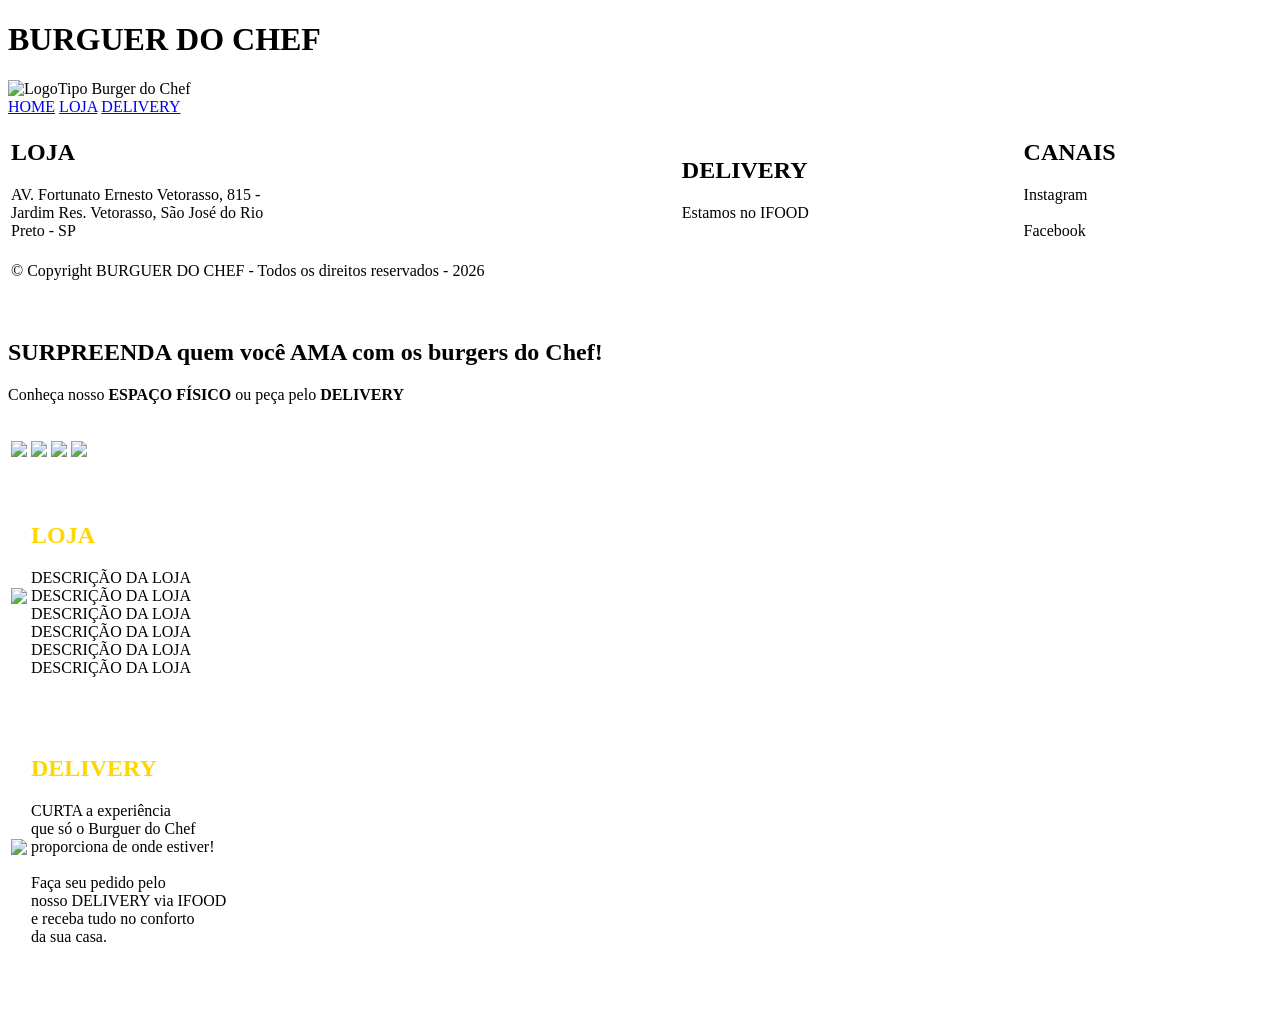
==== index.html @ e820d313 "Add files via upload" ====
<!DOCTYPE html>
<html lang="pt-br">
<head>
    <meta charset="UTF-8">
    <meta name="viewport" content="width=device-width, initial-scale=1.0">
    <title>Burger do Chef</title>
</head>

<body style="background-color: white;">

     <!-- HEADER -->
    <div id="header"></div>

    <!-- FOOTER -->
    <div id="footer"></div>

    <script src="script.js"></script>

    <br><br>

        <h2>
            SURPREENDA quem você <b>AMA</b> com os <b>burgers do Chef!</b>
        </h2>

        <p>
            Conheça nosso <b>ESPAÇO FÍSICO</b> ou peça pelo <b>DELIVERY</b>
        </p>

        <br>

        <table>
            <tr>

                <td>
                    <img src="images/batatafrita.jpeg" width="180">
                </td>

                <td>
                    <img src="images/cebolascrocantes.jpeg" width="205">
                </td>

                <td>
                    <img src="burger2.jpg" width="150">
                </td>

                <td>
                    <img src="batata.jpg" width="150">
                </td>

            </tr>
        </table>

    <br><br>

    <table >

        <tr>

            <!-- FOTO -->
            <td>
                <img src="images/loja_espaco_interno.jpeg" width="250">
            </td>

            <!-- TEXTO -->
            <td>

                <font color="gold">

                    <h2>LOJA</h2>
                </font>

                <font color="black">

                    <p>
                        DESCRIÇÃO DA LOJA <br>
                        DESCRIÇÃO DA LOJA <br>
                        DESCRIÇÃO DA LOJA <br>
                        DESCRIÇÃO DA LOJA <br>
                        DESCRIÇÃO DA LOJA <br>
                        DESCRIÇÃO DA LOJA <br>
                    </p>

                </font>

            </td>

        </tr>

    </table>

      <br><br>

    <table >

        <tr>

            <!-- FOTO -->
            <td>
                <img src="images/embalagem_delivery.jpg" width="250">
            </td>

            <!-- TEXTO -->
            <td>

                <font color="gold">

                    <h2>DELIVERY</h2>
                </font>

                <font color="black">

                     <p>
                        CURTA a experiência <br>
                        que só o Burguer do Chef <br>
                        proporciona de onde estiver! <br><br>

                        Faça seu pedido pelo <br>
                        nosso DELIVERY via IFOOD <br>
                        e receba tudo no conforto <br>
                        da sua casa.
                    </p>

                </font>

            </td>

        </tr>

    </table>

        <br><br><br>

   



















     
        
   



</body>
</html>
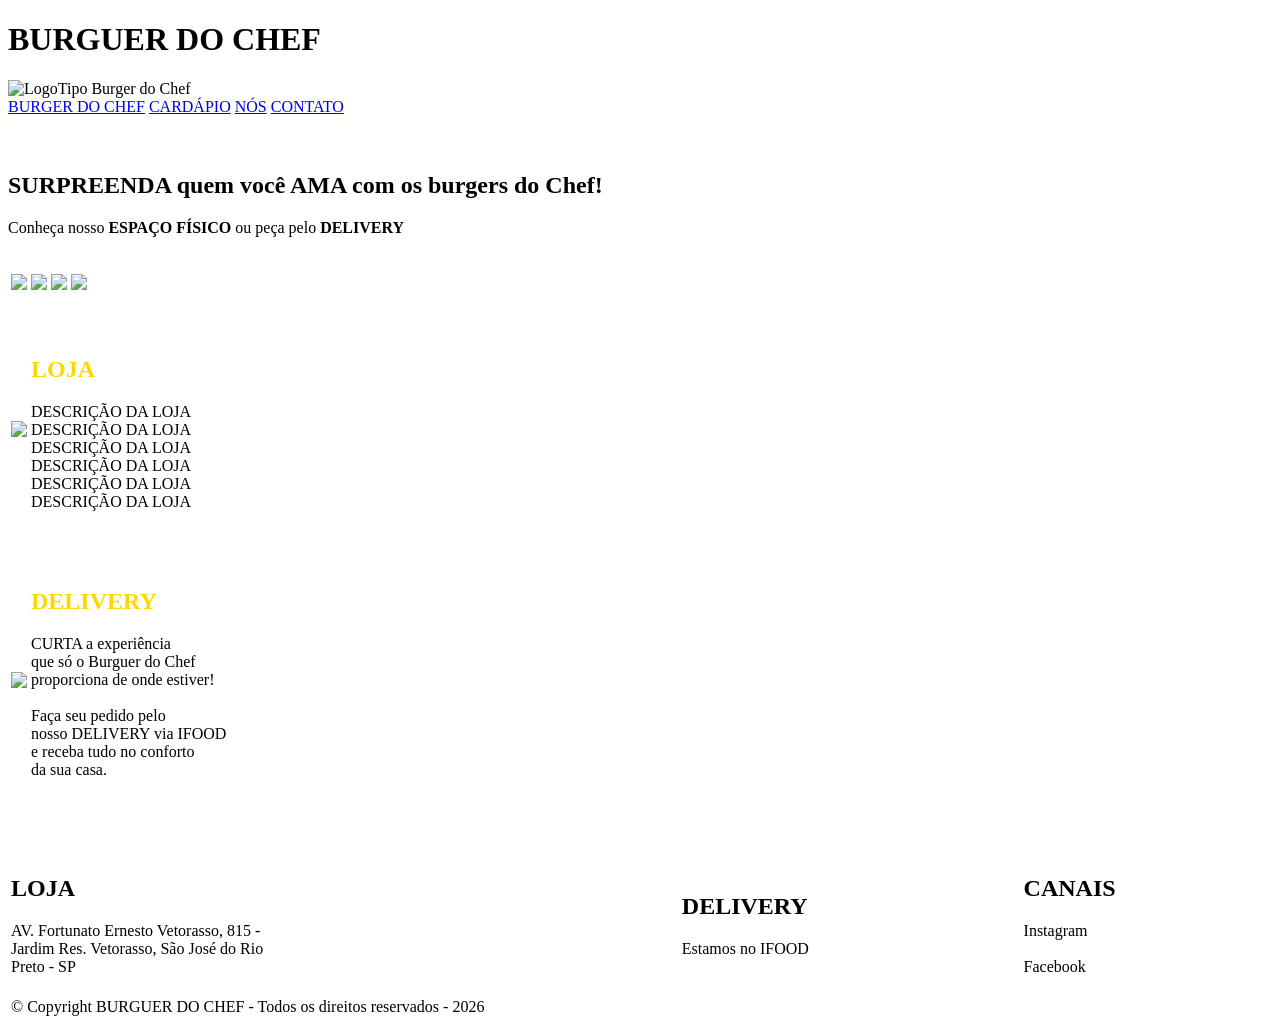
==== commit a6bae3de: "Add files via upload" ====
--- a/index.html
+++ b/index.html
@@ -11,9 +11,7 @@
      <!-- HEADER -->
     <div id="header"></div>
 
-    <!-- FOOTER -->
-    <div id="footer"></div>
-
+  
     <script src="script.js"></script>
 
     <br><br>
@@ -130,29 +128,10 @@
 
         <br><br><br>
 
-   
 
+      <!-- FOOTER -->
+    <div id="footer"></div>
 
-
-
-
-
-
-
-
-
-
-
-
-
-
-
-
-
-
-     
-        
-   
 
 
 
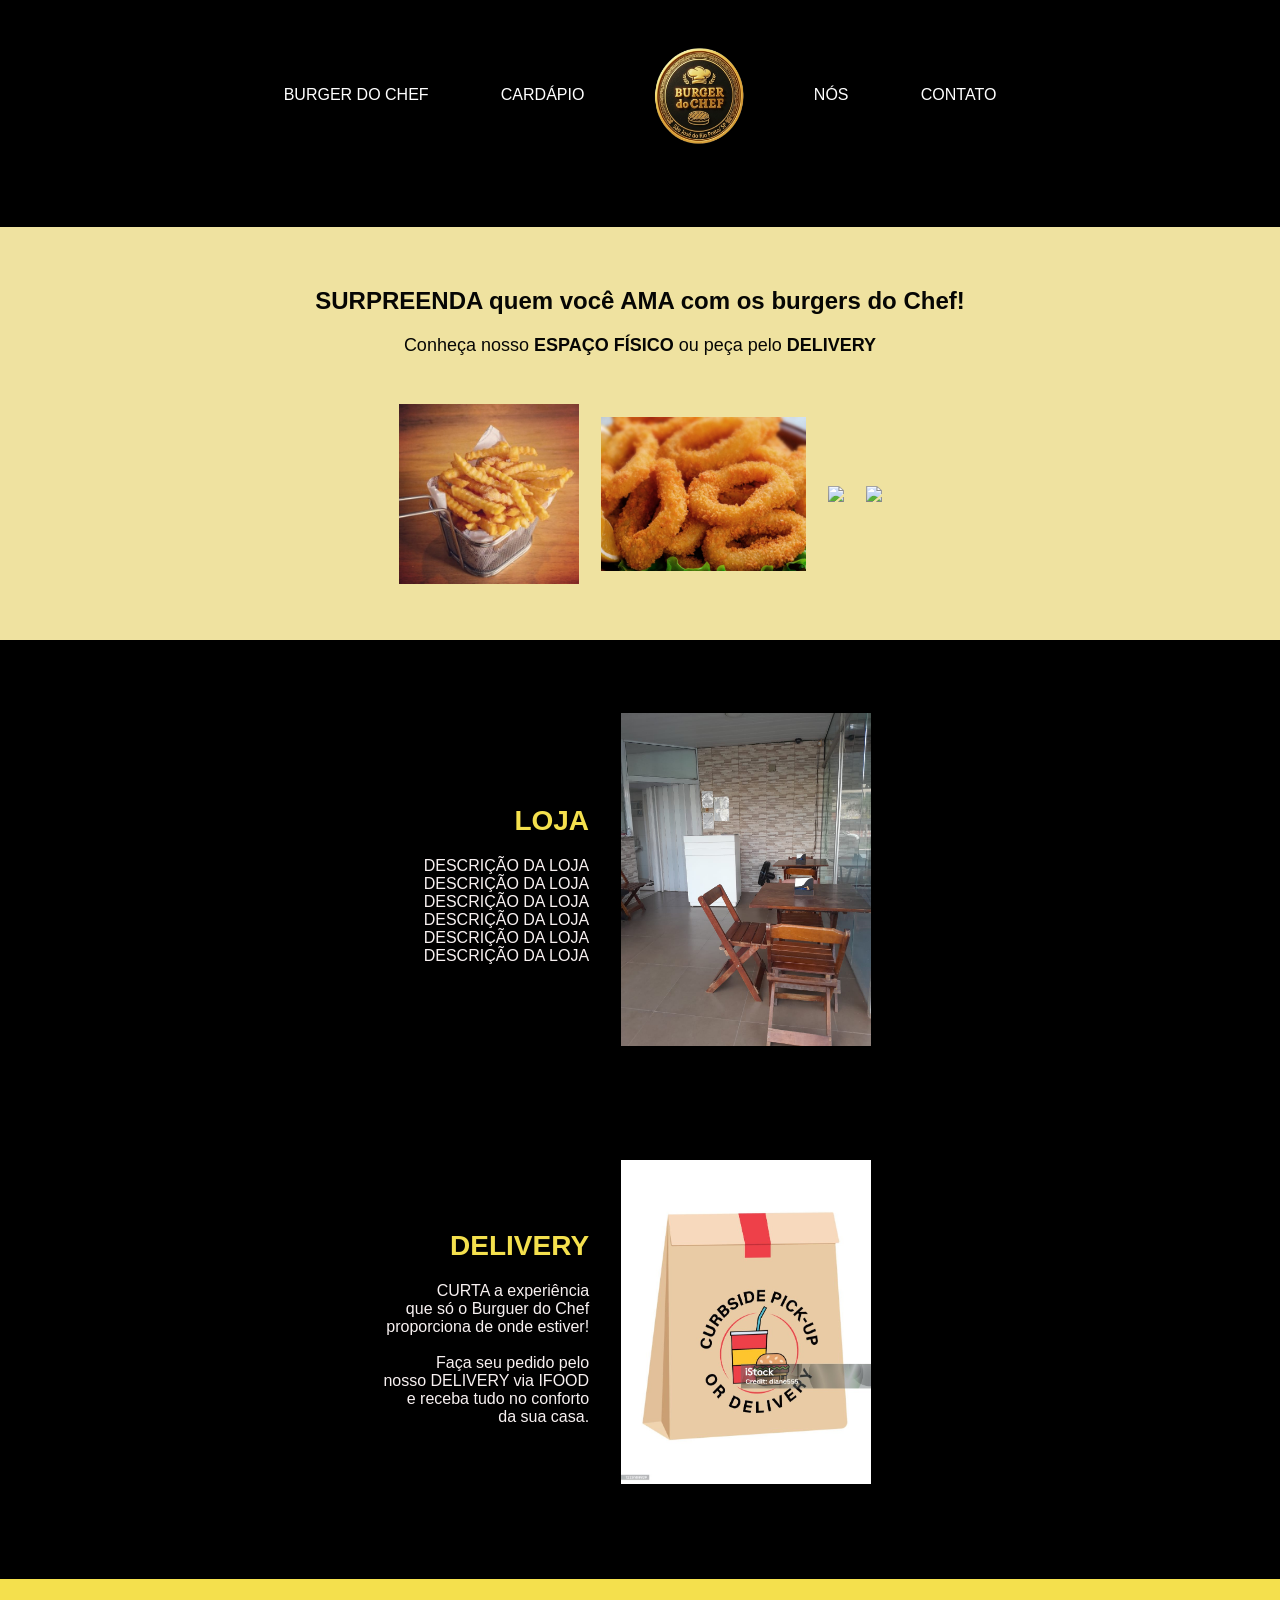
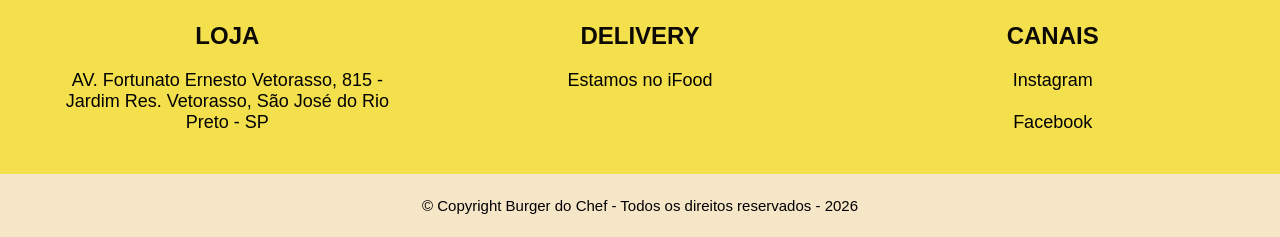
==== commit d635c9b8: "Add files via upload" ====
--- a/index.html
+++ b/index.html
@@ -4,70 +4,73 @@
     <meta charset="UTF-8">
     <meta name="viewport" content="width=device-width, initial-scale=1.0">
     <title>Burger do Chef</title>
+
+        <!-- essa página usará style.css -->
+
+    <link rel="stylesheet" href="style.css">
 </head>
 
-<body style="background-color: white;">
+<body >
 
+ 
      <!-- HEADER -->
     <div id="header"></div>
+
+       <img src="images/chef-cozinhando-carne.jpg" alt="">
+
 
   
     <script src="script.js"></script>
 
     <br><br>
 
-        <h2>
-            SURPREENDA quem você <b>AMA</b> com os <b>burgers do Chef!</b>
-        </h2>
-
-        <p>
-            Conheça nosso <b>ESPAÇO FÍSICO</b> ou peça pelo <b>DELIVERY</b>
-        </p>
-
-        <br>
-
-        <table>
-            <tr>
-
-                <td>
-                    <img src="images/batatafrita.jpeg" width="180">
-                </td>
-
-                <td>
-                    <img src="images/cebolascrocantes.jpeg" width="205">
-                </td>
-
-                <td>
-                    <img src="burger2.jpg" width="150">
-                </td>
-
-                <td>
-                    <img src="batata.jpg" width="150">
-                </td>
-
-            </tr>
-        </table>
+        <!-- div agrupa tudo -->
+        <div class="banner">
+    
+            <h2>
+                SURPREENDA quem você <b>AMA</b> com os <b>burgers do Chef!</b>
+            </h2>
+    
+            <p>
+                Conheça nosso <b>ESPAÇO FÍSICO</b> ou peça pelo <b>DELIVERY</b>
+            </p>
+    
+            <br>
+    
+            <table class="banner-imagens">
+                <tr>
+    
+                    <td>
+                        <img src="images/batatafrita.jpeg" width="180">
+                    </td>
+    
+                    <td>
+                        <img src="images/cebolascrocantes.jpeg" width="205">
+                    </td>
+    
+                    <td>
+                        <img src="burger2.jpg" width="150">
+                    </td>
+    
+                    <td>
+                        <img src="batata.jpg" width="150">
+                    </td>
+    
+                </tr>
+            </table >
+        </div>
 
     <br><br>
 
-    <table >
+    <table class="secao-info" >
 
         <tr>
 
-            <!-- FOTO -->
-            <td>
-                <img src="images/loja_espaco_interno.jpeg" width="250">
-            </td>
 
             <!-- TEXTO -->
-            <td>
-
-                <font color="gold">
+            <td class="texto-info">
 
                     <h2>LOJA</h2>
-                </font>
-
-                <font color="black">
 
                     <p>
                         DESCRIÇÃO DA LOJA <br>
@@ -78,8 +81,11 @@
                         DESCRIÇÃO DA LOJA <br>
                     </p>
 
-                </font>
+            </td>
 
+            <!-- FOTO -->
+            <td >
+                <img src="images/loja_espaco_interno.jpeg" width="250">
             </td>
 
         </tr>
@@ -88,24 +94,15 @@
 
       <br><br>
 
-    <table >
+    <table class="secao-info">
 
         <tr>
 
-            <!-- FOTO -->
-            <td>
-                <img src="images/embalagem_delivery.jpg" width="250">
-            </td>
+            <!-- TEXTO -->
+            <td class="texto-info">
 
-            <!-- TEXTO -->
-            <td>
-
-                <font color="gold">
 
                     <h2>DELIVERY</h2>
-                </font>
-
-                <font color="black">
 
                      <p>
                         CURTA a experiência <br>
@@ -118,9 +115,14 @@
                         da sua casa.
                     </p>
 
-                </font>
 
             </td>
+
+              <!-- FOTO -->
+            <td>
+                <img src="images/embalagem_delivery.jpg" width="250">
+            </td>
+
 
         </tr>
 
--- a/style.css
+++ b/style.css
@@ -0,0 +1,592 @@
+/* base do site */
+
+body{
+
+ 
+    /* remove a margem automática do navegador */
+    margin:0;
+    /* cor de fundo */
+    background-color:black;
+
+    /* define a fonte do site */
+    font-family:Arial, sans-serif;
+}
+
+/* cabeçalho */
+header{
+
+    /* fundo preto */
+     background-color:black;
+    
+    /* espaço interno */
+     padding:25px;
+}
+
+/* menu */
+/* nav a = seleciona TODOS os links do menu */
+/* nav a = ESTILO PADR]AO DOS LINKS */
+nav a{
+    /* texto branco */
+    color:white;
+    
+    /* remove o sublinhado */
+    text-decoration:none;
+    
+    /* cria espaçamento entre os links */
+    margin:25px;
+}
+
+
+/* na a:visited = CONTROLA LINKS JÁ CLICADOS - SEM ISSO O NAVEGADOR DEIXA ROXO */
+
+nav a:visited{
+
+    color:white;
+
+    text-decoration:none;
+}
+
+/* nav a:hover = QUANDO O MOUSE PASSA EM CIMA */
+nav a:hover{
+    
+
+    color:gold;
+
+    text-decoration:none;
+}
+
+/* logo */
+nav img{
+    
+     width:135px;
+
+    /* alinha a imagem com o texto */
+    vertical-align:middle;
+
+}
+
+/* centralizando o header */
+/* centraliza tabelas */
+table{
+    margin:auto;
+}
+
+/* títulos */
+h1{
+    color:gold;
+}
+
+h2{
+    color:gold;
+}
+
+/* parágrafos */
+p{
+    color:white;
+    font-size:18px;
+}
+
+
+
+/* Centraliza: links; imagem; todo conteúdo do nav */
+.menu{
+
+    text-align:center;
+}
+
+/* footer principal*/
+.footer-principal{
+
+    background-color:#f4e04d;
+    width: 100%;
+    padding:20px;
+}
+
+/* textos do footer */
+/* títulos h2 */
+.footer-principal h2{
+
+    color:rgb(13, 10, 3);
+}
+
+/* paragráfos */
+.footer-principal p{
+
+    color:black;
+}
+
+/* células td do footer */
+.footer-principal td{
+
+    text-align:center;
+
+    /* cada coluna ocupará 33% da largura */
+    /* as seções ficarão distribuídas corretamente */
+    width: 33%;
+    vertical-align:top;
+
+}
+
+
+/* A parte do copyright ficará: bege claro; separada visualmente do footer */
+.copyright{
+
+    background-color:#f5e6c8;
+    width:100%;
+    padding:20px;
+    font-size: 15px;
+}
+
+/* células do copyright*/
+.copyright td{
+    
+    text-align:center;
+
+}
+
+.banner{
+
+    background-color: #efe2a0;
+
+    text-align:center;
+
+    padding:40px;
+}
+
+.banner h2{
+
+    color: #060604;
+
+
+}
+
+.banner p{
+
+    color: #060604;
+
+}
+
+
+.banner-imagens{
+
+    /* margin:auto = faz o navegador calcular automaticamente as margens disponíveis */
+    margin:auto;
+}
+
+/* conteúdos dentro das células td */
+.banner-imagens td{
+
+    text-align:center;
+
+    padding:10px;
+}
+
+
+/* seção completa (tabela da loja, delivery etc.) */
+.secao-info{
+
+    /* margem externa:
+       40px em cima/baixo
+       auto nas laterais = centraliza a tabela */
+    margin:20px auto;
+
+    /* largura da seção:
+       ocupará 55% da largura da tela */
+    width:55%;
+
+}
+
+/* estiliza todas as células td dentro da seção */
+.secao-info td{
+
+    /* espaço interno da célula:
+       cria respiro entre texto e imagem */
+    padding:15px;
+
+    /* alinhamento vertical:
+       centraliza o conteúdo no meio da célula */
+    vertical-align:middle;
+}
+
+/* estiliza a coluna do texto */
+.texto-info{
+
+    /* alinha o texto para a direita,
+       como no layout de referência */
+    text-align:right;
+
+    /* largura da coluna de texto */
+    width:45%;
+}
+
+/* estiliza os títulos h2 dentro do texto */
+.texto-info h2{
+
+    /* cor do título */
+    color:#f4e04d;
+
+    /* tamanho da fonte */
+    font-size:28px;
+
+    /* margem inferior:
+       cria espaço entre o título e o parágrafo */
+    margin-bottom:20px;
+}
+
+/* estiliza os parágrafos da seção */
+.texto-info p{
+
+    /* cor do texto */
+    color:rgb(248, 241, 241);
+
+    /* tamanho da fonte */
+    font-size:16px;
+
+}
+
+/* personalizações exclusivas da página contato */
+.contato-info{
+
+    width: 100%;
+    background-color: #efe2a0;
+
+    
+}
+
+.contato-info h2{
+
+    color:#91751c;
+}
+
+.contato-info p{
+
+    color:black;
+}
+
+
+.titulo-cardapio{
+
+    /* define a largura da faixa do título:
+       ocupará 70% da tela */
+    width:70%;
+
+    /* margem externa:
+       40px em cima
+       auto = centraliza horizontalmente
+       30px embaixo */
+    margin:40px auto 30px auto;
+
+    background-color:#e9d432;
+}
+
+/* estiliza o conteúdo td dentro do título */
+.titulo-cardapio h2{
+
+    color:black;
+
+    font-size:26px;
+
+    /* deixa o texto em negrito */
+    font-weight:bold;
+
+    padding:15px;
+
+    text-align:left;
+}
+
+/* tabela dos produtos */
+.cardapio-produtos{
+
+    /* largura da tabela:
+       ocupará 70% da tela */
+    width:70%;
+
+    /* centraliza a tabela na página
+       e cria 50px abaixo */
+    margin:0 auto 50px auto;
+
+    /* cria espaço entre as células */
+    border-spacing:30px;
+}
+
+/* cada produto (cada célula td */
+.cardapio-produtos td{
+
+    /* cada produto ocupará 1/3 da linha
+       (máximo 3 produtos por linha) */
+    width:33%;
+
+    /* alinha o conteúdo no topo da célula */
+    vertical-align:top;
+}
+
+
+/* imagens dos produtos */
+.cardapio-produtos img{
+
+    /* faz a imagem ocupar toda a largura
+       disponível da célula */
+    width:100%;
+
+    /* altura fixa para padronizar */
+    height:200px;
+
+    /* ajusta a imagem sem deformar */
+    object-fit:cover;
+}
+
+
+.cardapio-produtos p{
+
+    color:white;
+
+    font-size:16px;
+
+    /* alinhamento do texto */
+    text-align:left;
+}
+
+/* seção do cardápio atualizado */
+.linktree-cardapio{
+
+
+    background-color:#ffe15d;
+
+    text-align:center;
+
+    /* espaço interno:
+       60px em cima/baixo
+       20px laterais */
+    padding:30px 20px;
+}
+
+
+.linktree-cardapio h2{
+
+    color:#050502;
+
+    font-size:20px;
+
+    /* negrito */
+    font-weight:bold;
+
+    /* remove margens padrão */
+    margin:0 0 20px 0;
+}
+
+/* texto da descrição */
+.linktree-cardapio p{
+
+    color:#000000;
+
+    font-size:15px;
+
+    /* espaço abaixo do texto */
+    margin-bottom:30px;
+}
+
+
+/* botão */
+.linktree-cardapio button{
+
+
+    background-color:rgb(0, 0, 0);
+
+
+    color:#ffe15d;
+
+    /* remove borda padrão */
+    border:none;
+
+    padding:18px 35px;
+
+    font-size:15px;
+
+    /* negrito */
+    font-weight:bold;
+
+    /* deixa o cursor de mãozinha */
+    cursor:pointer;
+
+    /* cantos arredondados */
+    border-radius:10px;
+}
+
+
+
+/* efeito ao passar o mouse */
+.linktree-cardapio button:hover{
+
+    background-color:#f6f5c1;
+}
+
+/* títulos das seções da página (nossa história e antes do burger do chef) */
+.titulo-nos{
+
+    /* centraliza o texto */
+    text-align:center;
+
+    /* cor do texto */
+    color:#f4e04d;
+
+    /* tamanho da fonte */
+    font-size:36px;
+
+    /* espaço abaixo do título */
+    margin-bottom:50px;
+}
+
+/* seções com texto + imagem */
+.secao-revista{
+
+    /* largura da tabela */
+    width:70%;
+
+    /* centraliza a seção */
+    margin:40px auto;
+}
+
+/* células da seção */
+.secao-revista td{
+
+    /* cada lado ocupará metade da seção */
+    width:50%;
+
+    /* espaço interno */
+    padding:25px;
+
+    /* centraliza verticalmente */
+    vertical-align:middle;
+}
+
+
+/* imagens das seções  */
+.secao-revista img{
+
+    /* ocupa toda a célula */
+    width:100%;
+    
+        /* altura fixa para padronizar */
+    height:356px;
+
+    /* ajusta a imagem sem deformar */
+    object-fit:cover;
+}
+
+
+/* regra específica da imagem da terceira seção */
+
+.secao-revista img.imagem-historia{
+    width:100%;
+    height:500px;
+    object-fit:cover;
+    object-position:center;
+}
+
+/* textos da história */
+.texto-revista{
+
+    /* alinhamento do texto */
+    text-align:right;
+}
+
+/* subtítulos internos das seções */
+.texto-revista h3{
+
+    /* cor do texto */
+    color:#f3db05;
+
+    /* tamanho da fonte */
+    font-size:30px;
+}
+
+/* parágrafos da história */
+.texto-revista p{
+
+    /* cor do texto */
+    color:#ffffff;
+
+    /* tamanho da fonte */
+    font-size:18px;
+}
+
+/* galeria de fotos */
+.galeria-nos{
+
+    /* largura da galeria */
+    width:70%;
+
+    /* centraliza a tabela */
+    margin:20px auto;
+
+    /* espaço entre as imagens */
+    border-spacing:30px;
+}
+
+/* células da galeria */
+.galeria-nos td{
+
+    /* cada imagem ocupa metade da linha */
+    width:50%;
+}
+
+/* imagens da galeria */
+.galeria-nos img{
+
+    /* largura total da célula */
+    width:100%;
+
+    /* altura fixa */
+    height:260px;
+
+    /* ajusta sem deformar */
+    object-fit:cover;
+}
+
+
+
+/* frase de impacto */
+.frase-nos{
+
+    /* ocupa toda a largura */
+    width:100%;
+
+    /* cor de fundo */
+    background-color:#ddcd80;
+     
+    /* coloca texto e imagem lado a lado */
+    display:flex;
+
+     /* centraliza horizontalmente, alinha logo com o texto */
+     align-items:center;
+     
+    justify-content:center;
+
+    /* espaço entre texto e logo */
+    gap:30px;
+
+    /* espaço interno */
+    padding:60px 20px;
+
+    /*margem superior e inferior */
+    margin-top:60px auto;
+}
+
+
+/* texto */
+.frase-nos p{
+
+    font-size:24px;
+    color:black;
+ 
+}
+
+
+/* logo */
+.frase-nos img{
+
+    width:150px;
+    /* mantém proporção */
+    height: 150px;
+
+}
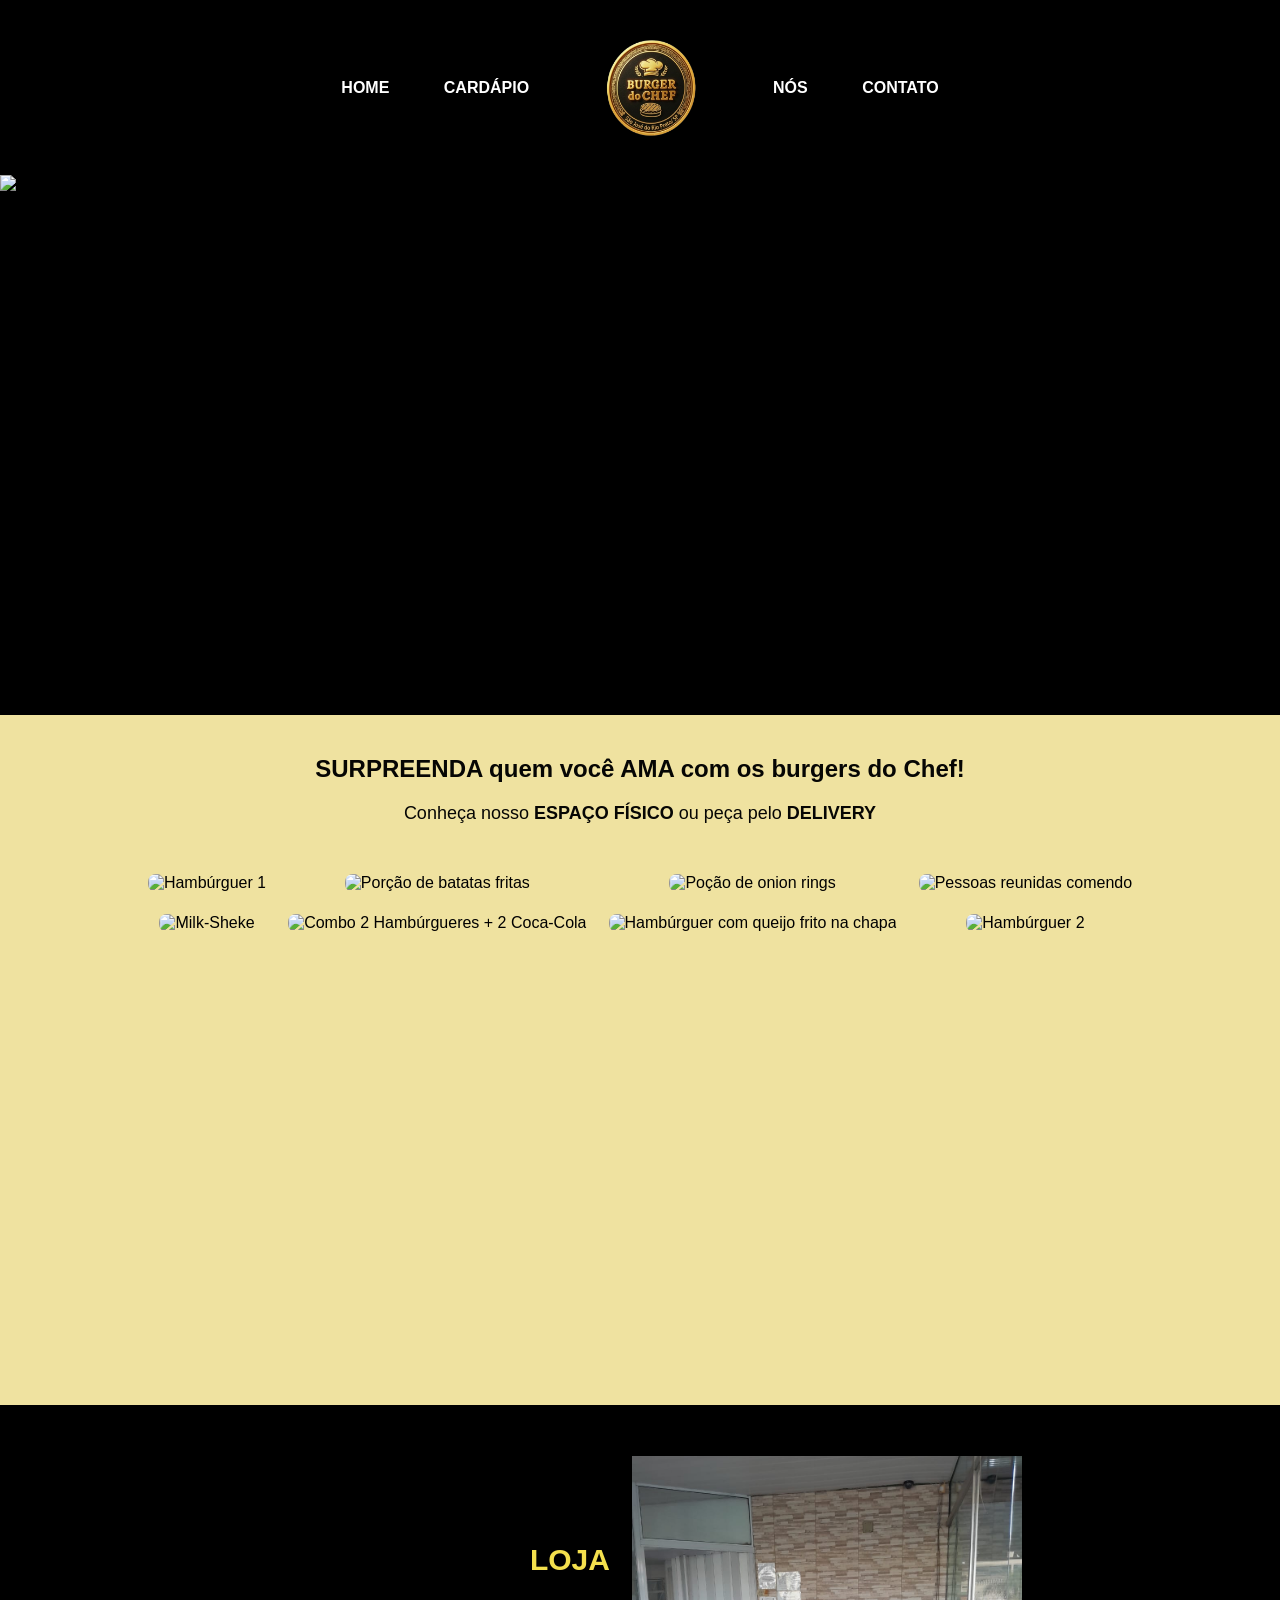
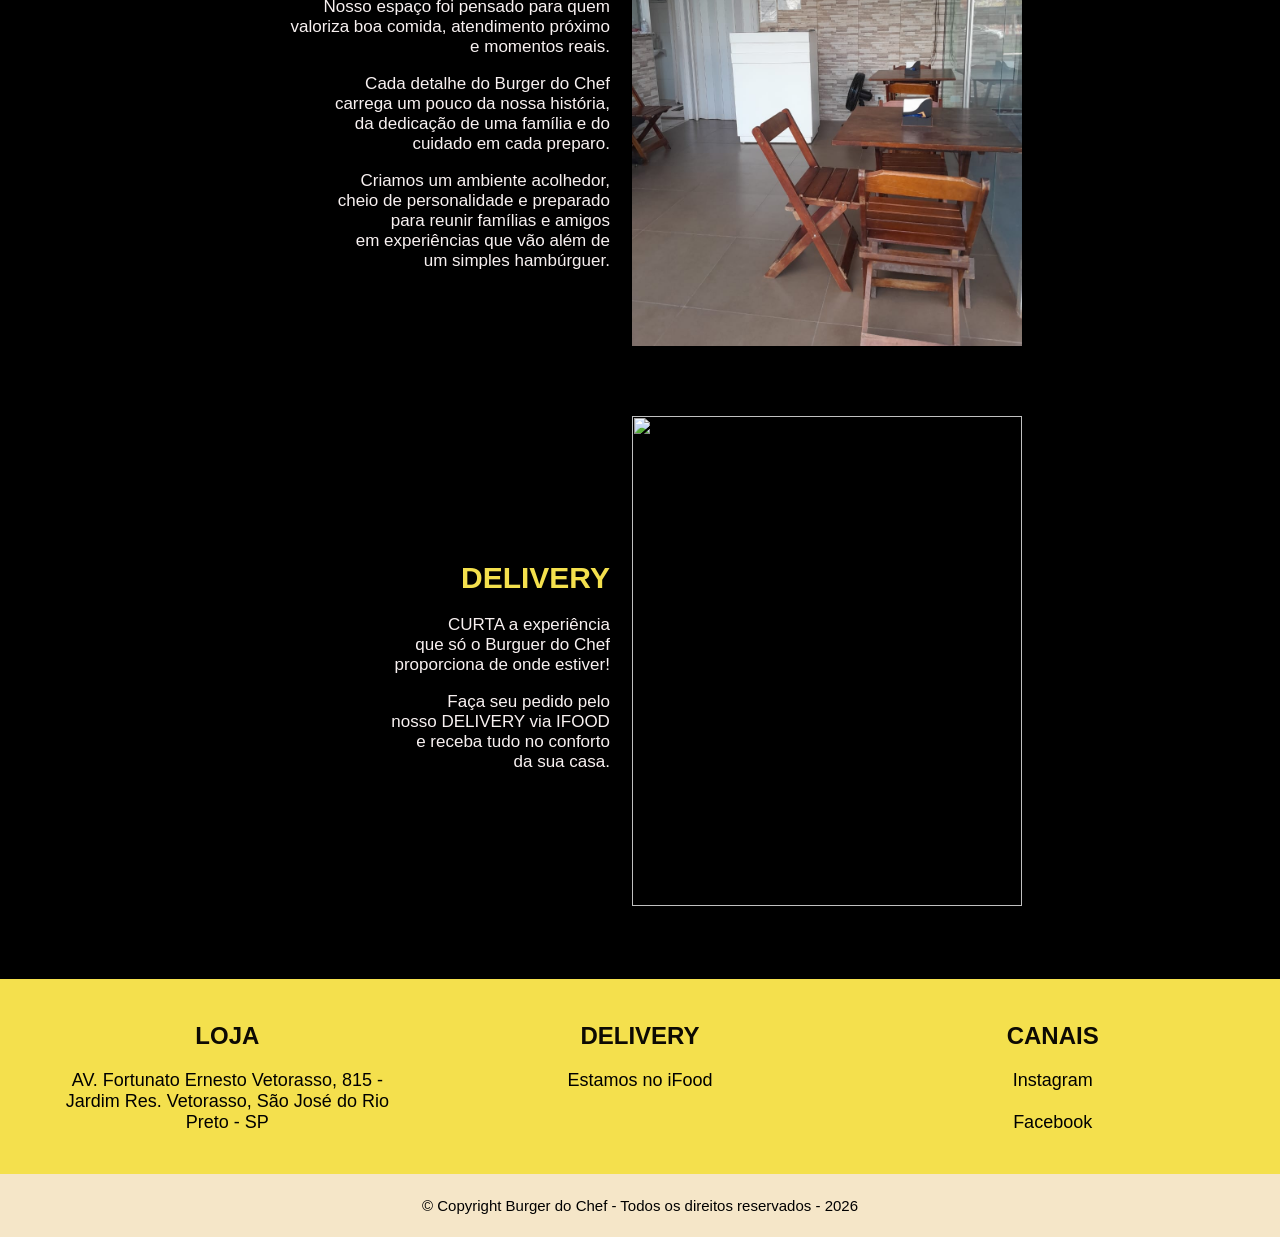
==== commit af4e2c00: "Add files via upload" ====
--- a/index.html
+++ b/index.html
@@ -16,14 +16,12 @@
      <!-- HEADER -->
     <div id="header"></div>
 
-       <img src="images/chef-cozinhando-carne.jpg" alt="">
-
-
   
     <script src="script.js"></script>
 
-    <br><br>
-
+    <img class="hero-home"
+     src="images/pessoa_comendo_hero_home.png"
+     alt="Hambúrguer artesanal Burger do Chef">
         <!-- div agrupa tudo -->
         <div class="banner">
     
@@ -41,22 +39,32 @@
                 <tr>
     
                     <td>
-                        <img src="images/batatafrita.jpeg" width="180">
+                        <img src="images/hamburger1_secao_home.png" alt="Hambúrguer 1" >
                     </td>
     
                     <td>
-                        <img src="images/cebolascrocantes.jpeg" width="205">
+                        <img src="images/batatas_secao_home.png" alt="Porção de batatas fritas" >
                     </td>
     
                     <td>
-                        <img src="burger2.jpg" width="150">
+                        <img src="images/onion_rings_secao_home.png" alt="Poção de onion rings" >
                     </td>
     
                     <td>
-                        <img src="batata.jpg" width="150">
+                        <img src="images/pessoas_reunidas_secao_home.png" alt="Pessoas reunidas comendo" >
                     </td>
     
                 </tr>
+
+                <tr>
+                    <td> <img src="images/milk-shake_secao_home.png" alt="Milk-Sheke"></td>
+                    <td> <img src="images/combo_secao_home.png" alt="Combo 2 Hambúrgueres + 2 Coca-Cola"></td>
+                    <td> <img src="images/hamburguer_chapa_secao_home.png" alt="Hambúrguer com queijo frito na chapa"></td>
+                    <td> <img src="images/hamburger2_secao_home.png" alt="Hambúrguer 2"></td>
+                </tr>
+
+
+
             </table >
         </div>
 
@@ -73,14 +81,27 @@
                     <h2>LOJA</h2>
 
                     <p>
-                        DESCRIÇÃO DA LOJA <br>
-                        DESCRIÇÃO DA LOJA <br>
-                        DESCRIÇÃO DA LOJA <br>
-                        DESCRIÇÃO DA LOJA <br>
-                        DESCRIÇÃO DA LOJA <br>
-                        DESCRIÇÃO DA LOJA <br>
+                        Nosso espaço foi pensado 
+                        para quem <br>
+                        valoriza boa comida, atendimento próximo <br>
+                        e momentos reais.  
+                    </p>
+                     
+                    <p>
+                        Cada detalhe do Burger do Chef <br>
+                        carrega um pouco da nossa história, <br>
+                        da dedicação de uma família e do <br>
+                        cuidado em cada preparo.
                     </p>
 
+                        
+                    <p>
+                        Criamos um ambiente acolhedor, <br>
+                        cheio de personalidade e preparado <br>
+                        para reunir famílias e amigos <br> 
+                        em experiências que vão além de <br>
+                        um simples hambúrguer. <br>
+                    </p>
             </td>
 
             <!-- FOTO -->
@@ -107,9 +128,11 @@
                      <p>
                         CURTA a experiência <br>
                         que só o Burguer do Chef <br>
-                        proporciona de onde estiver! <br><br>
+                        proporciona de onde estiver! 
 
-                        Faça seu pedido pelo <br>
+                    </p>
+
+                    <p>Faça seu pedido pelo <br>
                         nosso DELIVERY via IFOOD <br>
                         e receba tudo no conforto <br>
                         da sua casa.
@@ -120,7 +143,7 @@
 
               <!-- FOTO -->
             <td>
-                <img src="images/embalagem_delivery.jpg" width="250">
+                <img src="images/embalagem_delivery.png" width="250">
             </td>
 
 
--- a/style.css
+++ b/style.css
@@ -12,63 +12,213 @@
     font-family:Arial, sans-serif;
 }
 
-/* cabeçalho */
-header{
-
-    /* fundo preto */
-     background-color:black;
-    
+/* =====================================
+   CABEÇALHO PRINCIPAL
+   Controla toda a área do header
+===================================== */
+
+.topo{
+
+    /* fundo preto do header */
+    background-color:black;
+
     /* espaço interno */
-     padding:25px;
-}
-
-/* menu */
-/* nav a = seleciona TODOS os links do menu */
-/* nav a = ESTILO PADR]AO DOS LINKS */
-nav a{
-    /* texto branco */
+    padding:20px;
+
+    /* centraliza todo conteúdo interno */
+    text-align:center;
+
+    /* referência para elementos absolutos
+       do menu mobile */
+    position:relative;
+}
+
+
+
+/* =====================================
+   MENU PRINCIPAL (DESKTOP)
+   Organiza links + logo central
+===================================== */
+
+.menu{
+
+    /* centraliza todo conteúdo do nav */
+    text-align:center;
+}
+
+
+
+/* =====================================
+   LINKS DO MENU
+===================================== */
+
+.menu a{
+
+    /* cor padrão dos links */
     color:white;
-    
-    /* remove o sublinhado */
+
+    /* remove sublinhado */
     text-decoration:none;
-    
-    /* cria espaçamento entre os links */
+
+    /* espaçamento lateral entre links */
     margin:25px;
-}
-
-
-/* na a:visited = CONTROLA LINKS JÁ CLICADOS - SEM ISSO O NAVEGADOR DEIXA ROXO */
-
-nav a:visited{
+
+    /* deixa o texto mais forte */
+    font-weight:bold;
+
+    /* mantém alinhamento com a logo */
+    vertical-align:middle;
+}
+
+
+
+/* =====================================
+   LINKS JÁ VISITADOS
+   Evita que o navegador deixe roxo
+===================================== */
+
+.menu a:visited{
 
     color:white;
 
     text-decoration:none;
 }
 
-/* nav a:hover = QUANDO O MOUSE PASSA EM CIMA */
-nav a:hover{
-    
+
+
+/* =====================================
+   EFEITO HOVER
+   Quando passa o mouse em cima
+===================================== */
+
+.menu a:hover{
 
     color:gold;
 
     text-decoration:none;
 }
 
-/* logo */
-nav img{
-    
-     width:135px;
-
-    /* alinha a imagem com o texto */
+
+
+/* =====================================
+   LOGO CENTRAL DO MENU
+===================================== */
+
+.menu img{
+
+    /* tamanho da logo */
+    width:135px;
+
+    /* alinha a logo com os links */
     vertical-align:middle;
-
-}
-
-/* centralizando o header */
-/* centraliza tabelas */
-table{
-    margin:auto;
+}
+
+
+
+/* =====================================
+   BOTÃO HAMBÚRGUER
+   No desktop fica escondido
+===================================== */
+
+.menu-toggle{
+
+    /* escondido em telas grandes */
+    display:none;
+
+    /* remove estilos padrão */
+    background:none;
+    border:none;
+
+    /* cor do ícone */
+    color:gold;
+
+    /* tamanho do ícone */
+    font-size:32px;
+
+    /* cursor de clique */
+    cursor:pointer;
+}
+
+
+
+/* =====================================
+   RESPONSIVIDADE
+   Aplica em telas menores
+===================================== */
+
+@media (max-width:768px){
+
+
+
+    /* esconde menu inicialmente */
+    .menu{
+
+        display:none;
+
+        /* posiciona abaixo do header */
+        position:absolute;
+
+        /* distância do topo */
+        top:80px;
+
+        /* distância da direita */
+        right:20px;
+
+        /* fundo do menu aberto */
+        background-color:black;
+
+        /* espaço interno */
+        padding:20px;
+
+        /* bordas arredondadas */
+        border-radius:8px;
+
+        /* garante que fique sobre outros elementos */
+        z-index:10;
+    }
+
+
+
+    /* links do menu mobile */
+    .menu a{
+
+        /* um abaixo do outro */
+        display:block;
+
+        /* espaçamento vertical */
+        margin:15px 0;
+    }
+
+
+
+    /* logo menor no celular */
+    .menu img{
+
+        width:90px;
+
+        margin:10px 0;
+    }
+
+
+
+    /* botão aparece no mobile */
+    .menu-toggle{
+
+        display:block;
+
+        /* joga para direita */
+        margin-left:auto;
+    }
+
+
+
+    /* quando JS adiciona classe ativo,
+       o menu aparece */
+    .menu.ativo{
+
+        display:block;
+    }
+
 }
 
 /* títulos */
@@ -87,13 +237,6 @@
 }
 
 
-
-/* Centraliza: links; imagem; todo conteúdo do nav */
-.menu{
-
-    text-align:center;
-}
-
 /* footer principal*/
 .footer-principal{
 
@@ -144,17 +287,41 @@
 
 }
 
+/* imagem principal da home */
+.hero-home{
+
+    /* faz a imagem ocupar toda a largura da tela */
+    width:100%;
+
+    /* define a altura da imagem */
+    height:500px;
+
+    /* evita deformação */
+    object-fit:cover;
+
+    /* centraliza o enquadramento */
+    object-position:center;
+
+    /* remove espaços indesejados */
+    display:block;
+
+    margin-bottom: 40px;
+}
+
 .banner{
 
+    height: 650px;
     background-color: #efe2a0;
 
     text-align:center;
 
-    padding:40px;
+    padding:20px;
 }
 
 .banner h2{
 
+    margin-bottom: 25;
+
     color: #060604;
 
 
@@ -162,13 +329,13 @@
 
 .banner p{
 
+    margin-bottom: 20px;
     color: #060604;
 
 }
 
 
 .banner-imagens{
-
     /* margin:auto = faz o navegador calcular automaticamente as margens disponíveis */
     margin:auto;
 }
@@ -181,19 +348,35 @@
     padding:10px;
 }
 
+/* IMAGENS */
+.banner-imagens img{
+
+    /* largura fixa para padronizar */
+    width:280px;
+
+    /* altura fixa */
+    height:220px;
+
+    /* evita deformação */
+    object-fit:cover;
+
+    /* cantos levemente arredondados */
+    border-radius:8px;
+}
+
+
 
 /* seção completa (tabela da loja, delivery etc.) */
 .secao-info{
 
+      /* largura da seção:
+       ocupará 55% da largura da tela */
+    width:75%;
+
     /* margem externa:
-       40px em cima/baixo
+       3px em cima/baixo
        auto nas laterais = centraliza a tabela */
-    margin:20px auto;
-
-    /* largura da seção:
-       ocupará 55% da largura da tela */
-    width:55%;
-
+    margin:3px auto;
 }
 
 /* estiliza todas as células td dentro da seção */
@@ -201,22 +384,27 @@
 
     /* espaço interno da célula:
        cria respiro entre texto e imagem */
-    padding:15px;
+    padding:10px;
 
     /* alinhamento vertical:
        centraliza o conteúdo no meio da célula */
     vertical-align:middle;
 }
 
+.secao-info img{
+    width:390px;
+    height:490px;
+    object-fit:cover;
+}
+
 /* estiliza a coluna do texto */
 .texto-info{
 
-    /* alinha o texto para a direita,
+    /* largura da coluna de texto */
+    width:48%;
+      /* alinha o texto para a direita,
        como no layout de referência */
     text-align:right;
-
-    /* largura da coluna de texto */
-    width:45%;
 }
 
 /* estiliza os títulos h2 dentro do texto */
@@ -226,7 +414,7 @@
     color:#f4e04d;
 
     /* tamanho da fonte */
-    font-size:28px;
+    font-size:30px;
 
     /* margem inferior:
        cria espaço entre o título e o parágrafo */
@@ -240,7 +428,7 @@
     color:rgb(248, 241, 241);
 
     /* tamanho da fonte */
-    font-size:16px;
+    font-size:17px;
 
 }
 
@@ -249,13 +437,15 @@
 
     width: 100%;
     background-color: #efe2a0;
+    margin:0 auto;
+    padding:40px 0;
 
     
 }
 
 .contato-info h2{
 
-    color:#91751c;
+    color:#b89110;
 }
 
 .contato-info p{
@@ -263,88 +453,114 @@
     color:black;
 }
 
+/* mapa da página contato */
+.mapa-contato iframe{
+    width:72%;
+    height:350px;
+}
+
+/* bloco com fundo da fachada */
+.bloco-fachada{
+    background-color:#efe2a0;
+    
+    padding:0 0 60px 0;
+
+    /* remove espaços externos */
+    /* margin:0; */
+
+    /* cria espaço EXTERNO antes do footer */
+    margin-bottom:50px;
+}
+
+/* imagem da fachada abaixo do mapa */
+.fachada-contato{
+
+    /* transforma a imagem em bloco
+       para permitir centralização */
+    display:block;
+
+    width:70%;
+
+    height:650px;
+
+      /* ajusta a imagem sem deformar,
+       recortando quando necessário */
+    object-fit:cover;
+
+    /* remove margens externas */
+    margin:0 auto;
+}
+
 
 .titulo-cardapio{
 
-    /* define a largura da faixa do título:
-       ocupará 70% da tela */
     width:70%;
 
-    /* margem externa:
-       40px em cima
-       auto = centraliza horizontalmente
-       30px embaixo */
-    margin:40px auto 30px auto;
+    /* antes: 40px auto 30px auto */
+    /* menos espaço em cima e embaixo */
+    margin:35px auto 12px auto;
 
     background-color:#e9d432;
 }
 
-/* estiliza o conteúdo td dentro do título */
 .titulo-cardapio h2{
 
     color:black;
 
-    font-size:26px;
-
-    /* deixa o texto em negrito */
+    /* um pouco menor */
+    font-size:25px;
+
     font-weight:bold;
 
+    /* menos altura interna */
     padding:15px;
 
-    text-align:left;
-}
+    text-align:center;
+
+    padding-left:20px;
+}
+
 
 /* tabela dos produtos */
 .cardapio-produtos{
 
-    /* largura da tabela:
-       ocupará 70% da tela */
-    width:70%;
-
-    /* centraliza a tabela na página
-       e cria 50px abaixo */
-    margin:0 auto 50px auto;
-
-    /* cria espaço entre as células */
+    width:60%;
+
+    /* antes: 0 auto 50px auto */
+    margin:0 auto 25px auto;
+
+    /* antes: 30px */
     border-spacing:30px;
 }
 
-/* cada produto (cada célula td */
-.cardapio-produtos td{
-
-    /* cada produto ocupará 1/3 da linha
-       (máximo 3 produtos por linha) */
-    width:33%;
-
-    /* alinha o conteúdo no topo da célula */
-    vertical-align:top;
-}
-
-
-/* imagens dos produtos */
+
+/* imagens */
 .cardapio-produtos img{
 
-    /* faz a imagem ocupar toda a largura
-       disponível da célula */
     width:100%;
 
-    /* altura fixa para padronizar */
-    height:200px;
-
-    /* ajusta a imagem sem deformar */
+    height:290px;
+
     object-fit:cover;
-}
-
+
+    border-radius:10px;
+}
+
+.cardapio-produtos h3{
+    color:#e9d432;
+    font-size:20px;
+    font-weight:bold;
+    margin-top:16px;
+    margin-bottom:14px;
+}
 
 .cardapio-produtos p{
-
     color:white;
-
     font-size:16px;
-
-    /* alinhamento do texto */
-    text-align:left;
-}
+    line-height:1.5;
+    margin:0;
+}
+
 
 /* seção do cardápio atualizado */
 .linktree-cardapio{
@@ -357,7 +573,8 @@
     /* espaço interno:
        60px em cima/baixo
        20px laterais */
-    padding:30px 20px;
+    padding:30px 50px;
+    margin: 70px auto ;
 }
 
 
@@ -386,36 +603,35 @@
 }
 
 
-/* botão */
-.linktree-cardapio button{
-
-
+.botao-linktree{
+
+    /* transforma o link em botão */
+    display:inline-block;
+
+    /* cor de fundo */
     background-color:rgb(0, 0, 0);
 
-
+    /* cor do texto */
     color:#ffe15d;
 
-    /* remove borda padrão */
-    border:none;
-
+    /* remove sublinhado */
+    text-decoration:none;
+
+    /* espaço interno */
     padding:18px 35px;
 
-    font-size:15px;
-
-    /* negrito */
+    /* bordas arredondadas */
+    border-radius:8px;
+
+    /* negrito*/
     font-weight:bold;
 
-    /* deixa o cursor de mãozinha */
+     /* deixa o cursor de mãozinha */
     cursor:pointer;
-
-    /* cantos arredondados */
-    border-radius:10px;
-}
-
-
+}
 
 /* efeito ao passar o mouse */
-.linktree-cardapio button:hover{
+.botao-linktree:hover{
 
     background-color:#f6f5c1;
 }
@@ -426,7 +642,7 @@
     /* centraliza o texto */
     text-align:center;
 
-    /* cor do texto */
+    /* cor do título */
     color:#f4e04d;
 
     /* tamanho da fonte */
@@ -442,11 +658,11 @@
     /* largura da tabela */
     width:70%;
 
-    /* centraliza a seção */
+    /* centraliza horizontalmente*/
     margin:40px auto;
 }
 
-/* células da seção */
+/* células da tabela */
 .secao-revista td{
 
     /* cada lado ocupará metade da seção */
@@ -463,7 +679,7 @@
 /* imagens das seções  */
 .secao-revista img{
 
-    /* ocupa toda a célula */
+    /* ocupa toda a largura célula */
     width:100%;
     
         /* altura fixa para padronizar */
@@ -478,19 +694,19 @@
 
 .secao-revista img.imagem-historia{
     width:100%;
-    height:500px;
+    height:600px;
     object-fit:cover;
     object-position:center;
 }
 
-/* textos da história */
+/* bloco de texto */
 .texto-revista{
 
     /* alinhamento do texto */
     text-align:right;
 }
 
-/* subtítulos internos das seções */
+/* subtítulos internos */
 .texto-revista h3{
 
     /* cor do texto */
@@ -498,9 +714,13 @@
 
     /* tamanho da fonte */
     font-size:30px;
-}
-
-/* parágrafos da história */
+
+    
+    /* espaço abaixo */
+    margin-bottom:20px;
+}
+
+/* parágrafos */
 .texto-revista p{
 
     /* cor do texto */
@@ -510,38 +730,51 @@
     font-size:18px;
 }
 
-/* galeria de fotos */
-.galeria-nos{
-
-    /* largura da galeria */
+/* carrossel de fotos */
+
+.carrossel{
+
+    /* largura do carrossel */
     width:70%;
 
-    /* centraliza a tabela */
-    margin:20px auto;
-
-    /* espaço entre as imagens */
-    border-spacing:30px;
-}
-
-/* células da galeria */
-.galeria-nos td{
-
-    /* cada imagem ocupa metade da linha */
-    width:50%;
-}
-
-/* imagens da galeria */
-.galeria-nos img{
-
-    /* largura total da célula */
+    /* altura fixa */
+    height:500px;
+
+    /* centraliza */
+    margin:50px auto;
+
+    /* necessário para o efeito */
+    position:relative;
+
+    /* esconde imagens extras */
+    overflow:hidden;
+}
+
+/* imagens do carrossel */
+.slide{
+
+    /* ocupa todo o espaço */
     width:100%;
-
-    /* altura fixa */
-    height:260px;
+    height:100%;
 
     /* ajusta sem deformar */
     object-fit:cover;
-}
+
+    /* coloca todas as imagens empilhadas dentro do mesmo carrosel */
+    position:absolute;
+    top:0;
+    left:0;
+    
+    /* esconde inicialmente */
+    display:none;
+}
+
+/* imagem visível */
+.slide.ativo{
+
+    display:block;
+}
+
 
 
 
@@ -566,27 +799,31 @@
     gap:30px;
 
     /* espaço interno */
-    padding:60px 20px;
+    padding:40px 20px;
 
     /*margem superior e inferior */
     margin-top:60px auto;
+
+    /* cria espaço EXTERNO antes do footer */
+    margin-bottom:50px;
+
 }
 
 
 /* texto */
 .frase-nos p{
 
-    font-size:24px;
+    font-size:28px;
     color:black;
- 
 }
 
 
 /* logo */
 .frase-nos img{
 
-    width:150px;
+    width:200px;
     /* mantém proporção */
-    height: 150px;
-
-}+    height:200px;
+}
+
+
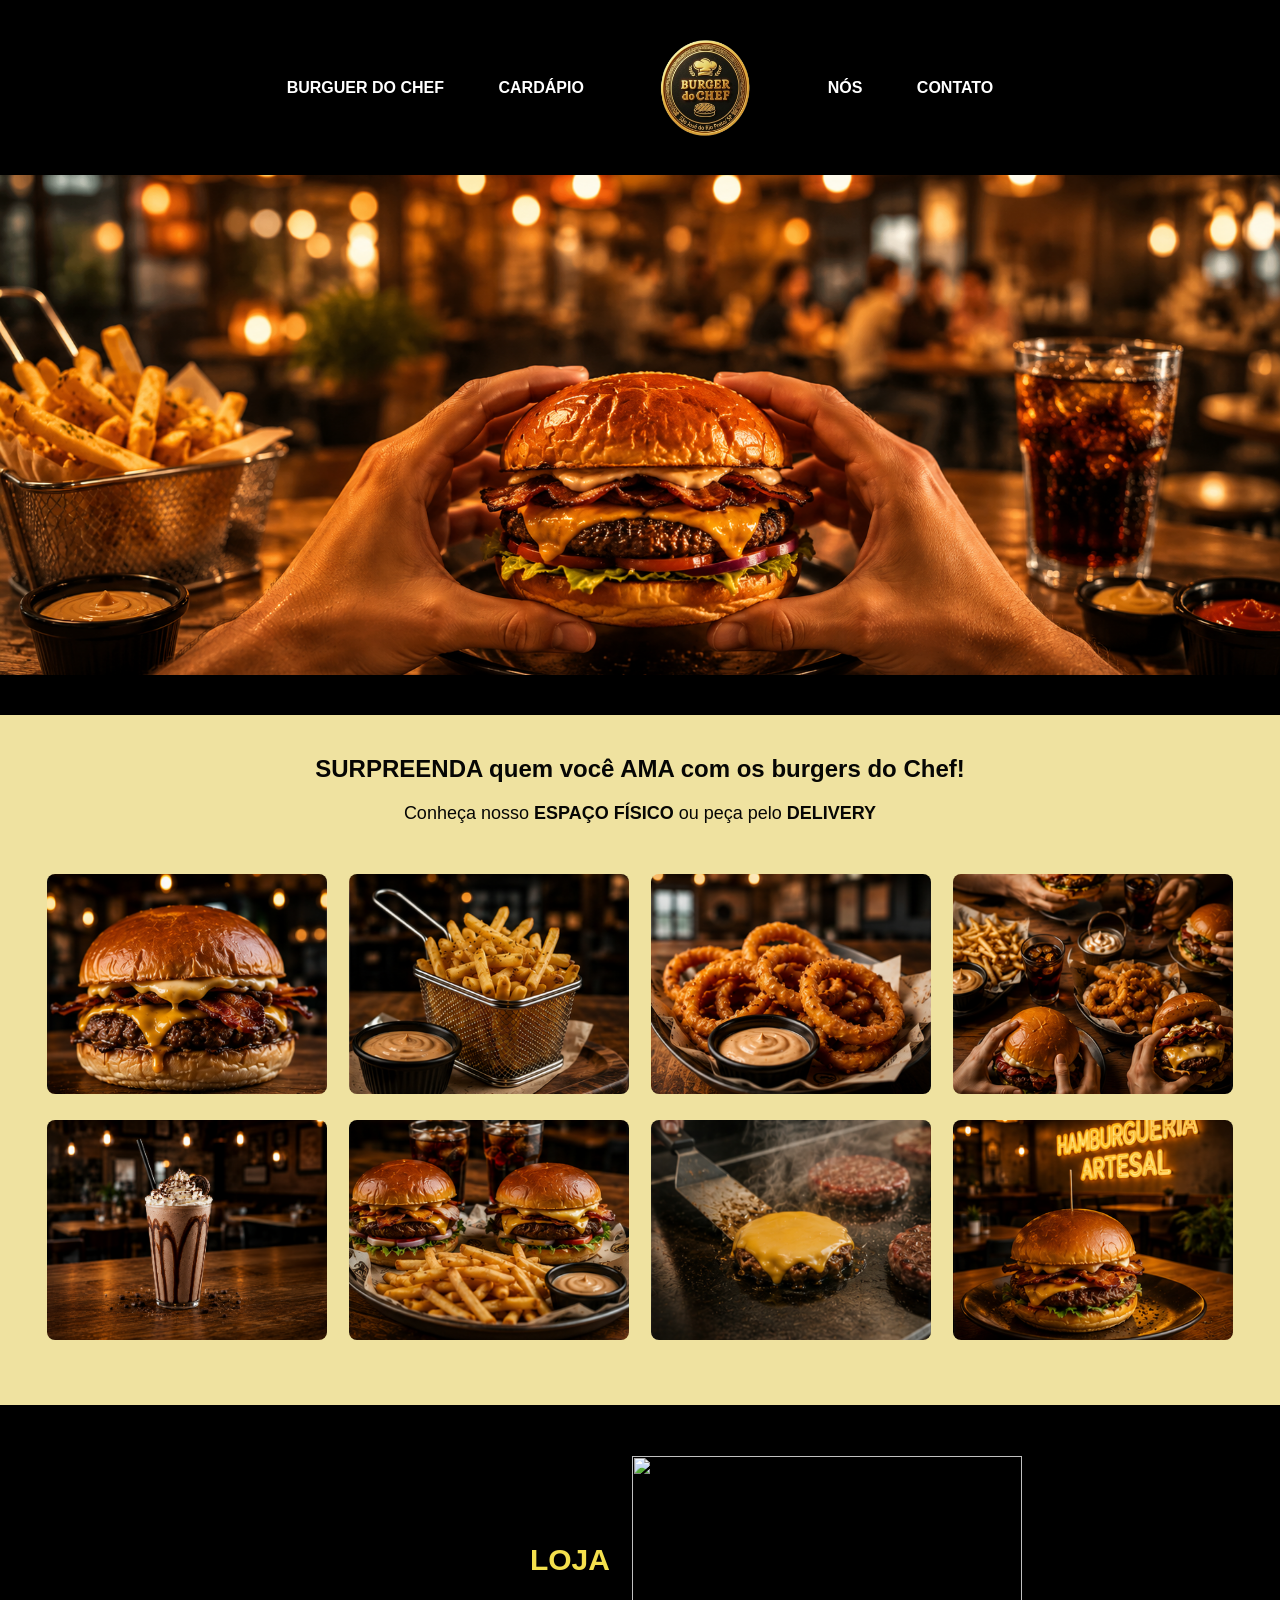
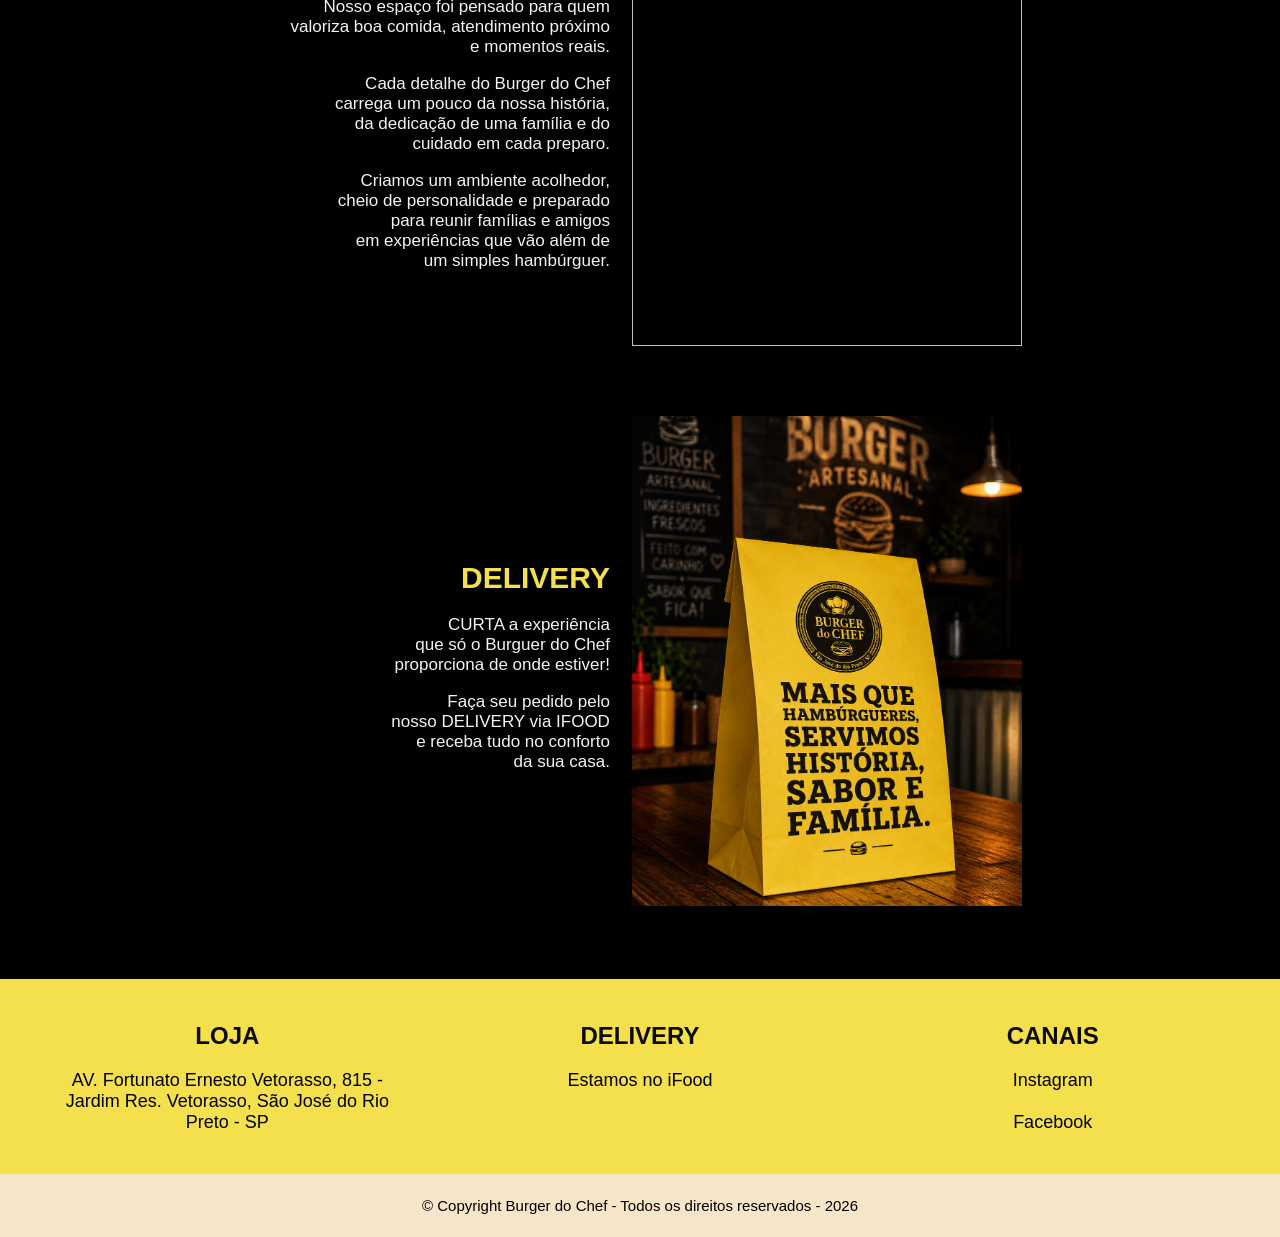
==== commit 6db14c25: "Add files via upload" ====
--- a/index.html
+++ b/index.html
@@ -8,6 +8,8 @@
         <!-- essa página usará style.css -->
 
     <link rel="stylesheet" href="style.css">
+
+     <link rel="icon" href="images/icon.ico">
 </head>
 
 <body >
@@ -106,7 +108,7 @@
 
             <!-- FOTO -->
             <td >
-                <img src="images/loja_espaco_interno.jpeg" width="250">
+                <img src="images/" width="250">
             </td>
 
         </tr>
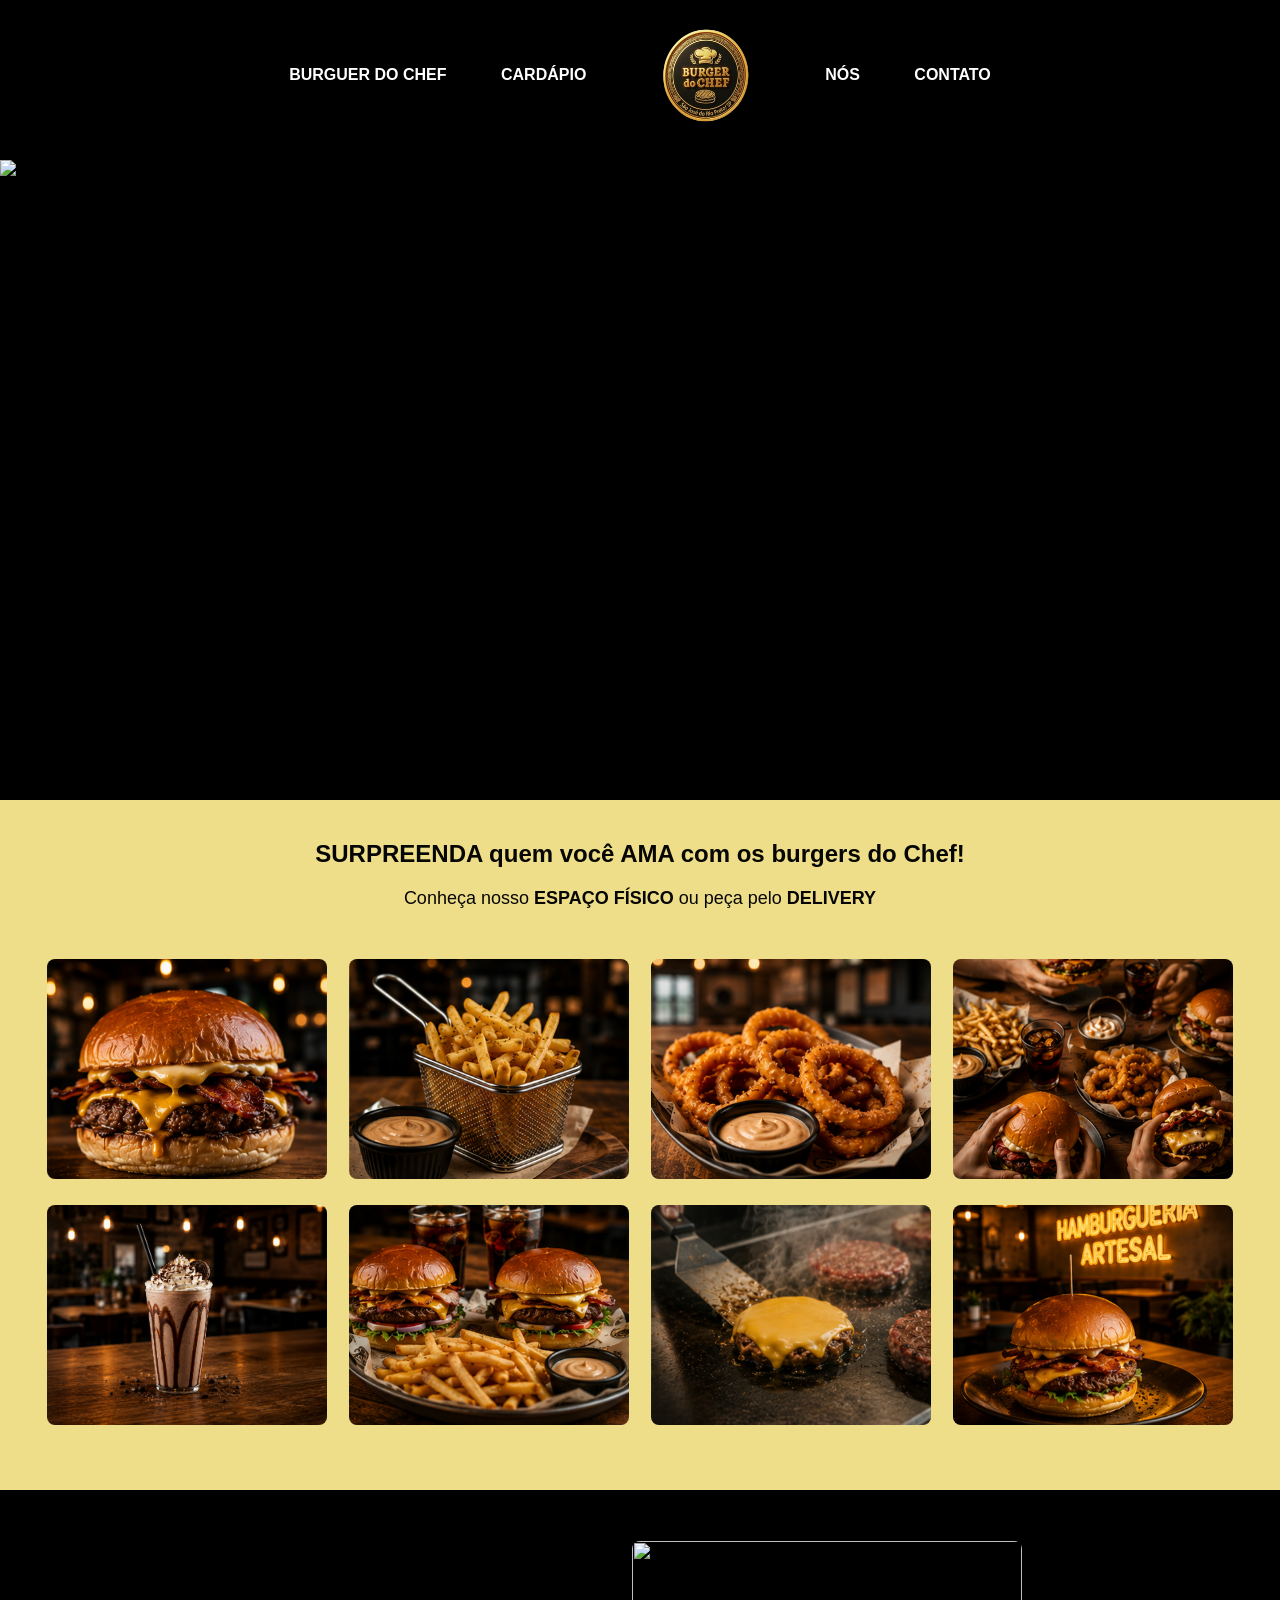
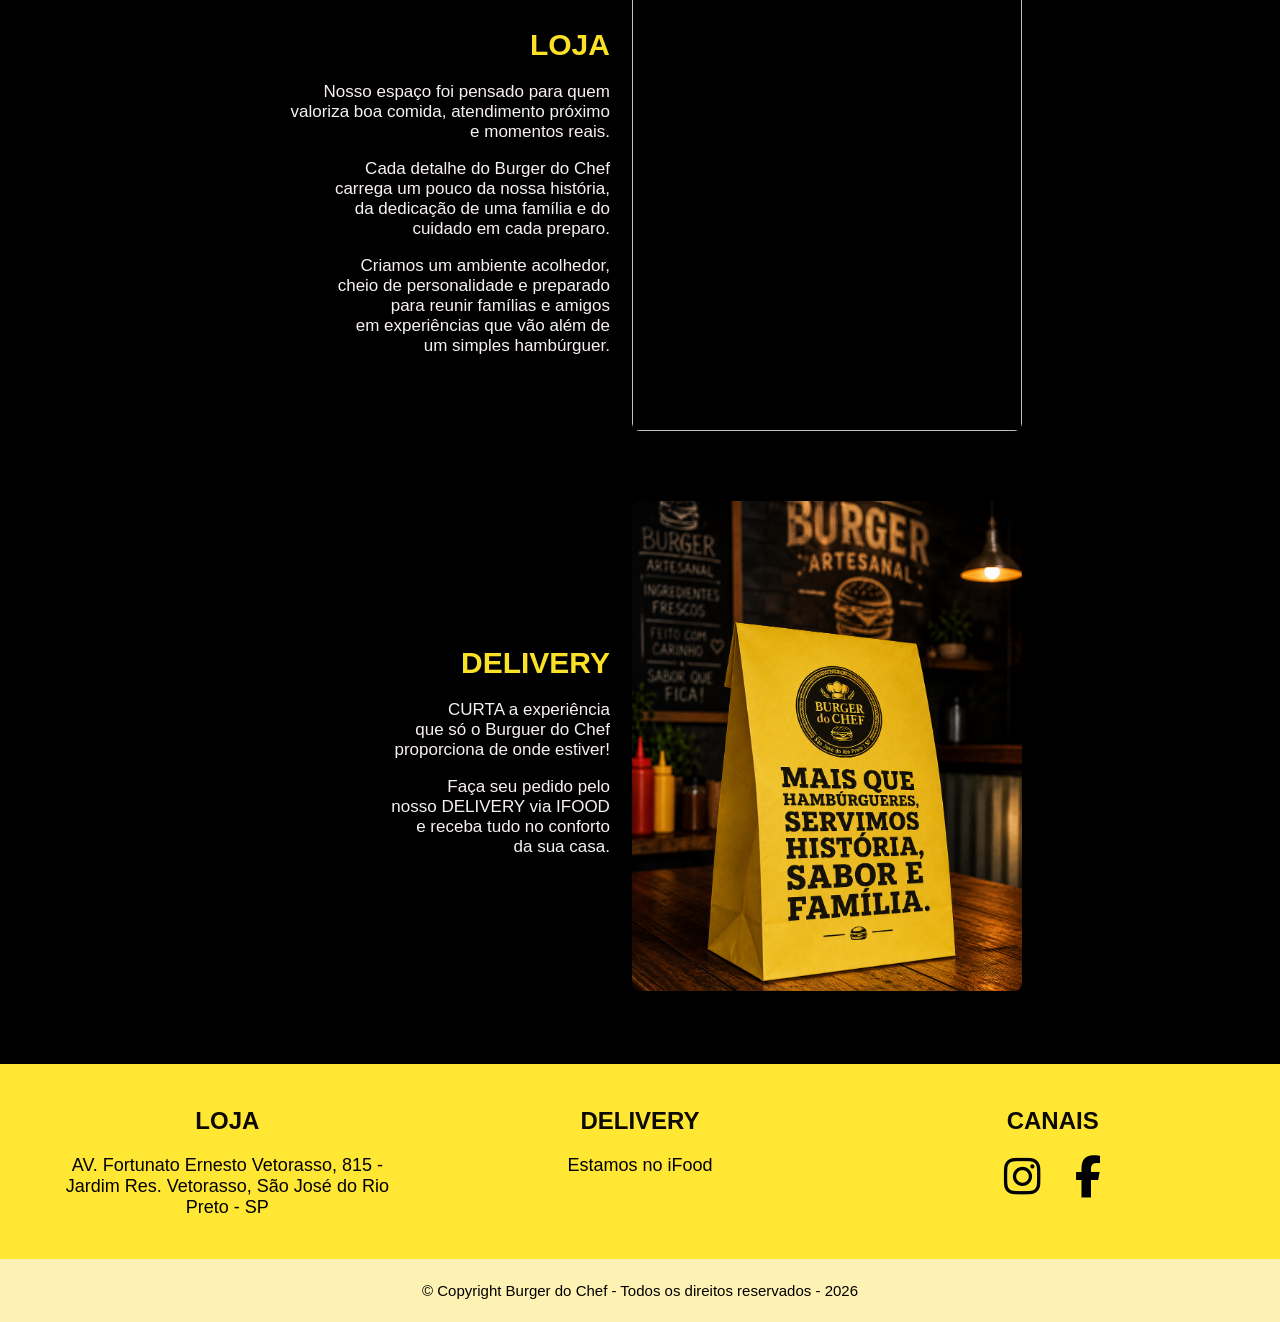
==== commit ecfd16cc: "Add files via upload" ====
--- a/index.html
+++ b/index.html
@@ -9,7 +9,13 @@
 
     <link rel="stylesheet" href="style.css">
 
+      <link rel="stylesheet"
+    href="https://cdnjs.cloudflare.com/ajax/libs/font-awesome/6.5.2/css/all.min.css">
+
+
      <link rel="icon" href="images/icon.ico">
+
+
 </head>
 
 <body >
@@ -22,7 +28,7 @@
     <script src="script.js"></script>
 
     <img class="hero-home"
-     src="images/pessoa_comendo_hero_home.png"
+     src="images/hero_foto.png"
      alt="Hambúrguer artesanal Burger do Chef">
         <!-- div agrupa tudo -->
         <div class="banner">
@@ -108,7 +114,7 @@
 
             <!-- FOTO -->
             <td >
-                <img src="images/" width="250">
+                <img src="images/area_interna_loja.png" width="250">
             </td>
 
         </tr>
--- a/style.css
+++ b/style.css
@@ -22,8 +22,8 @@
     /* fundo preto do header */
     background-color:black;
 
-    /* espaço interno */
-    padding:20px;
+    /* reduz a altura do header */
+    padding:10px 20px;
 
     /* centraliza todo conteúdo interno */
     text-align:center;
@@ -107,7 +107,7 @@
 .menu img{
 
     /* tamanho da logo */
-    width:135px;
+    width:130px;
 
     /* alinha a logo com os links */
     vertical-align:middle;
@@ -117,7 +117,7 @@
 
 /* =====================================
    BOTÃO HAMBÚRGUER
-   No desktop fica escondido
+   Fica oculto no desktop
 ===================================== */
 
 .menu-toggle{
@@ -125,100 +125,109 @@
     /* escondido em telas grandes */
     display:none;
 
-    /* remove estilos padrão */
+    /* remove aparência padrão */
     background:none;
     border:none;
 
-    /* cor do ícone */
-    color:gold;
+    /* cursor de clique */
+    cursor:pointer;
+
+    /* espaço interno */
+    padding:5px;
+
+    /* remove contorno azul ao clicar */
+    outline:none;
+}
+
+
+/* =====================================
+   ÍCONE FONT AWESOME
+===================================== */
+
+.menu-toggle i{
+
+    /* cor dourada padrão */
+    color:#e9d432;
 
     /* tamanho do ícone */
     font-size:32px;
 
-    /* cursor de clique */
-    cursor:pointer;
-}
-
+    /* animação suave */
+    transition:0.3s ease;
+}
+
+
+/* =====================================
+   EFEITO HOVER
+===================================== */
+
+.menu-toggle:hover i{
+
+    color:white;
+}
 
 
 /* =====================================
    RESPONSIVIDADE
-   Aplica em telas menores
 ===================================== */
 
 @media (max-width:768px){
 
-
-
-    /* esconde menu inicialmente */
+    /* menu fechado inicialmente */
     .menu{
 
         display:none;
 
-        /* posiciona abaixo do header */
         position:absolute;
 
-        /* distância do topo */
         top:80px;
 
-        /* distância da direita */
         right:20px;
 
-        /* fundo do menu aberto */
         background-color:black;
 
-        /* espaço interno */
         padding:20px;
 
-        /* bordas arredondadas */
         border-radius:8px;
 
-        /* garante que fique sobre outros elementos */
         z-index:10;
+
+        box-shadow:0 0 15px rgba(0,0,0,0.4);
     }
 
 
-
-    /* links do menu mobile */
+    /* links do menu */
     .menu a{
 
-        /* um abaixo do outro */
         display:block;
 
-        /* espaçamento vertical */
         margin:15px 0;
+
+        text-align:center;
     }
 
 
-
-    /* logo menor no celular */
+    /* esconde a logo dentro do menu mobile */
     .menu img{
 
-        width:90px;
-
-        margin:10px 0;
+        display:none;
     }
 
 
-
-    /* botão aparece no mobile */
+    /* mostra botão no celular */
     .menu-toggle{
 
         display:block;
 
-        /* joga para direita */
         margin-left:auto;
     }
 
 
-
-    /* quando JS adiciona classe ativo,
-       o menu aparece */
+    /* menu aberto */
     .menu.ativo{
 
         display:block;
     }
-
 }
 
 /* títulos */
@@ -240,7 +249,7 @@
 /* footer principal*/
 .footer-principal{
 
-    background-color:#f4e04d;
+    background-color:#ffe734;
     width: 100%;
     padding:20px;
 }
@@ -270,11 +279,46 @@
 
 }
 
+/* link clicável da rede social */
+.link-social{
+
+    /* remove sublinhado do link */
+    text-decoration:none;
+
+    /* espaço entre os ícones */
+    margin:15px;
+}
+
+
+/* ícones das redes sociais */
+.icone-social{
+
+    /* cor dos ícones */
+    color:black;
+
+    /* tamanho */
+    font-size:42px;
+
+    /* suaviza animações */
+    transition:0.3s;
+}
+
+
+/* efeito ao passar o mouse */
+.icone-social:hover{
+
+    /* aumenta levemente */
+    transform:scale(1.15);
+
+    /* muda a cor */
+    color:white;
+}
+
 
 /* A parte do copyright ficará: bege claro; separada visualmente do footer */
 .copyright{
 
-    background-color:#f5e6c8;
+    background-color:#fdf2b3;
     width:100%;
     padding:20px;
     font-size: 15px;
@@ -294,7 +338,7 @@
     width:100%;
 
     /* define a altura da imagem */
-    height:500px;
+    height:600px;
 
     /* evita deformação */
     object-fit:cover;
@@ -305,13 +349,16 @@
     /* remove espaços indesejados */
     display:block;
 
-    margin-bottom: 40px;
+    /* espaço entre header e imagem */
+    
+    margin:10px auto 40px auto;
+
 }
 
 .banner{
 
     height: 650px;
-    background-color: #efe2a0;
+    background-color: #eede89;
 
     text-align:center;
 
@@ -395,6 +442,8 @@
     width:390px;
     height:490px;
     object-fit:cover;
+    /* cantos levemente arredondados */
+    border-radius:8px;
 }
 
 /* estiliza a coluna do texto */
@@ -411,7 +460,7 @@
 .texto-info h2{
 
     /* cor do título */
-    color:#f4e04d;
+    color:#fae126;
 
     /* tamanho da fonte */
     font-size:30px;
@@ -436,7 +485,7 @@
 .contato-info{
 
     width: 100%;
-    background-color: #efe2a0;
+    background-color: #000000;
     margin:0 auto;
     padding:40px 0;
 
@@ -445,23 +494,25 @@
 
 .contato-info h2{
 
-    color:#b89110;
+    color:#f4e04d;
 }
 
 .contato-info p{
 
-    color:black;
+    color:rgb(254, 254, 254);
 }
 
 /* mapa da página contato */
 .mapa-contato iframe{
     width:72%;
     height:350px;
+     /* cantos levemente arredondados */
+    border-radius:8px;
 }
 
 /* bloco com fundo da fachada */
 .bloco-fachada{
-    background-color:#efe2a0;
+    background-color:#000000;
     
     padding:0 0 60px 0;
 
@@ -489,18 +540,22 @@
 
     /* remove margens externas */
     margin:0 auto;
+     background-color:#000000;
+
+          /* cantos levemente arredondados */
+    border-radius:8px;
 }
 
 
 .titulo-cardapio{
 
-    width:70%;
+    width:60%;
 
     /* antes: 40px auto 30px auto */
     /* menos espaço em cima e embaixo */
-    margin:35px auto 12px auto;
-
-    background-color:#e9d432;
+    margin:25px auto 10px auto;
+
+    background-color:#ffe836;
 }
 
 .titulo-cardapio h2{
@@ -513,7 +568,7 @@
     font-weight:bold;
 
     /* menos altura interna */
-    padding:15px;
+    padding:12px;
 
     text-align:center;
 
@@ -527,7 +582,7 @@
     width:60%;
 
     /* antes: 0 auto 50px auto */
-    margin:0 auto 25px auto;
+    margin:0 auto 15px auto;
 
     /* antes: 30px */
     border-spacing:30px;
@@ -566,7 +621,7 @@
 .linktree-cardapio{
 
 
-    background-color:#ffe15d;
+    background-color:#fcde7b;
 
     text-align:center;
 
@@ -574,7 +629,10 @@
        60px em cima/baixo
        20px laterais */
     padding:30px 50px;
-    margin: 70px auto ;
+
+        /* remove o espaço entre header e seção */
+    margin:10px auto 40px auto;
+   
 }
 
 
@@ -649,7 +707,7 @@
     font-size:36px;
 
     /* espaço abaixo do título */
-    margin-bottom:50px;
+    margin:10px auto 20px auto;
 }
 
 /* seções com texto + imagem */
@@ -659,7 +717,7 @@
     width:70%;
 
     /* centraliza horizontalmente*/
-    margin:40px auto;
+    margin:20px auto;
 }
 
 /* células da tabela */
@@ -687,6 +745,8 @@
 
     /* ajusta a imagem sem deformar */
     object-fit:cover;
+     /* cantos levemente arredondados */
+    border-radius:8px;
 }
 
 
@@ -730,53 +790,6 @@
     font-size:18px;
 }
 
-/* carrossel de fotos */
-
-.carrossel{
-
-    /* largura do carrossel */
-    width:70%;
-
-    /* altura fixa */
-    height:500px;
-
-    /* centraliza */
-    margin:50px auto;
-
-    /* necessário para o efeito */
-    position:relative;
-
-    /* esconde imagens extras */
-    overflow:hidden;
-}
-
-/* imagens do carrossel */
-.slide{
-
-    /* ocupa todo o espaço */
-    width:100%;
-    height:100%;
-
-    /* ajusta sem deformar */
-    object-fit:cover;
-
-    /* coloca todas as imagens empilhadas dentro do mesmo carrosel */
-    position:absolute;
-    top:0;
-    left:0;
-    
-    /* esconde inicialmente */
-    display:none;
-}
-
-/* imagem visível */
-.slide.ativo{
-
-    display:block;
-}
-
-
-
 
 /* frase de impacto */
 .frase-nos{
